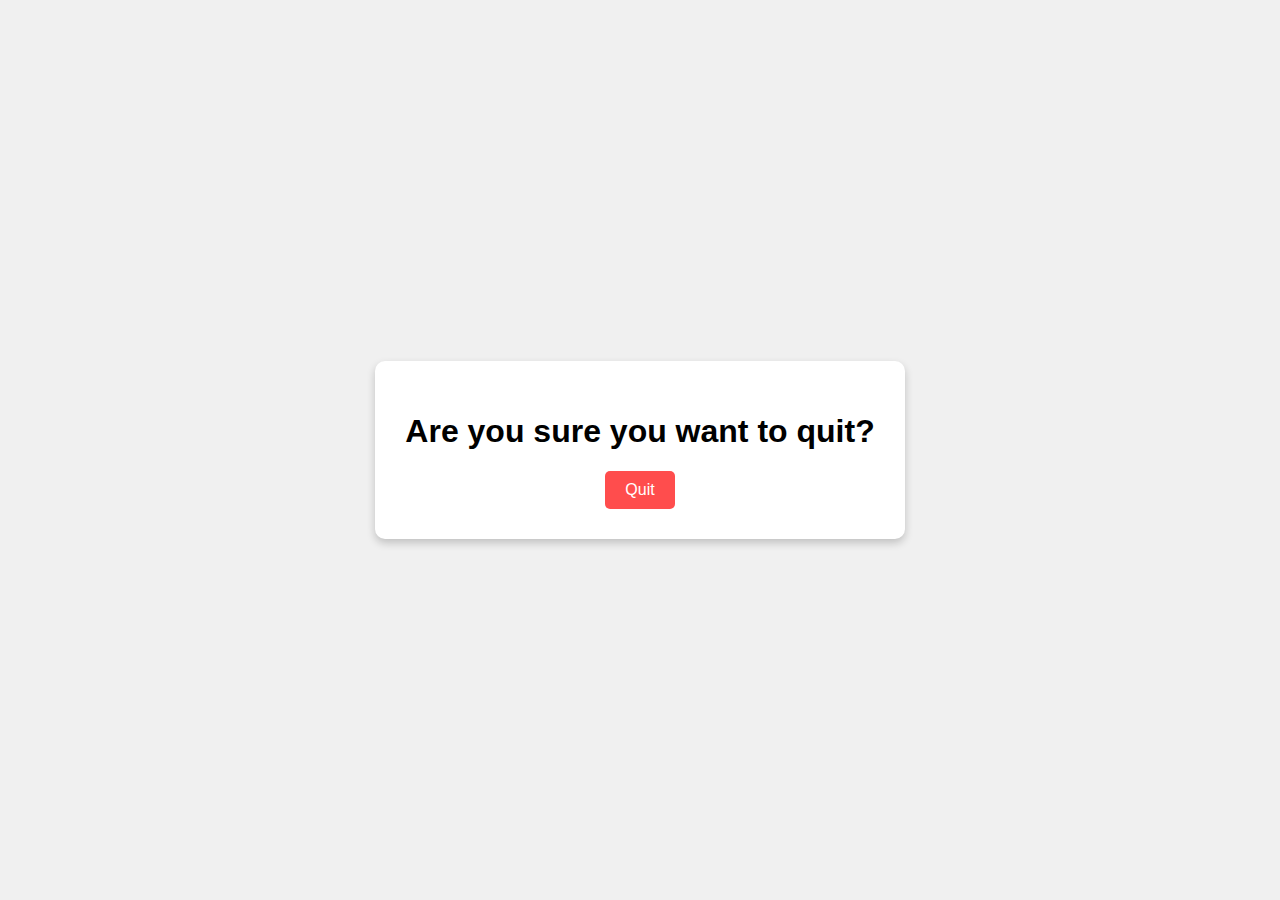
==== index.html @ a05f2f0c "no change" ====
<!DOCTYPE html>
<html lang="en">
<head>
    <meta charset="UTF-8">
    <meta name="viewport" content="width=device-width, initial-scale=1.0">
    <title>Quit App</title>
    <link rel="stylesheet" href="style.css">
</head>
<body>
    <div class="app-container">
        <h1>Are you sure you want to quit?</h1>
        <button id="quitButton" class="quit-btn">Quit</button>
    </div>

    <script src="script.js"></script>
</body>
</html>
---- style.css ----
body {
    font-family: Arial, sans-serif;
    background-color: #f0f0f0;
    display: flex;
    justify-content: center;
    align-items: center;
    height: 100vh;
    margin: 0;
}

.app-container {
    text-align: center;
    background-color: #fff;
    padding: 30px;
    border-radius: 10px;
    box-shadow: 0 4px 8px rgba(0, 0, 0, 0.2);
}

.quit-btn {
    padding: 10px 20px;
    font-size: 16px;
    background-color: #ff4d4d;
    color: white;
    border: none;
    border-radius: 5px;
    cursor: pointer;
    transition: background-color 0.3s;
}

.quit-btn:hover {
    background-color: #ff0000;
}
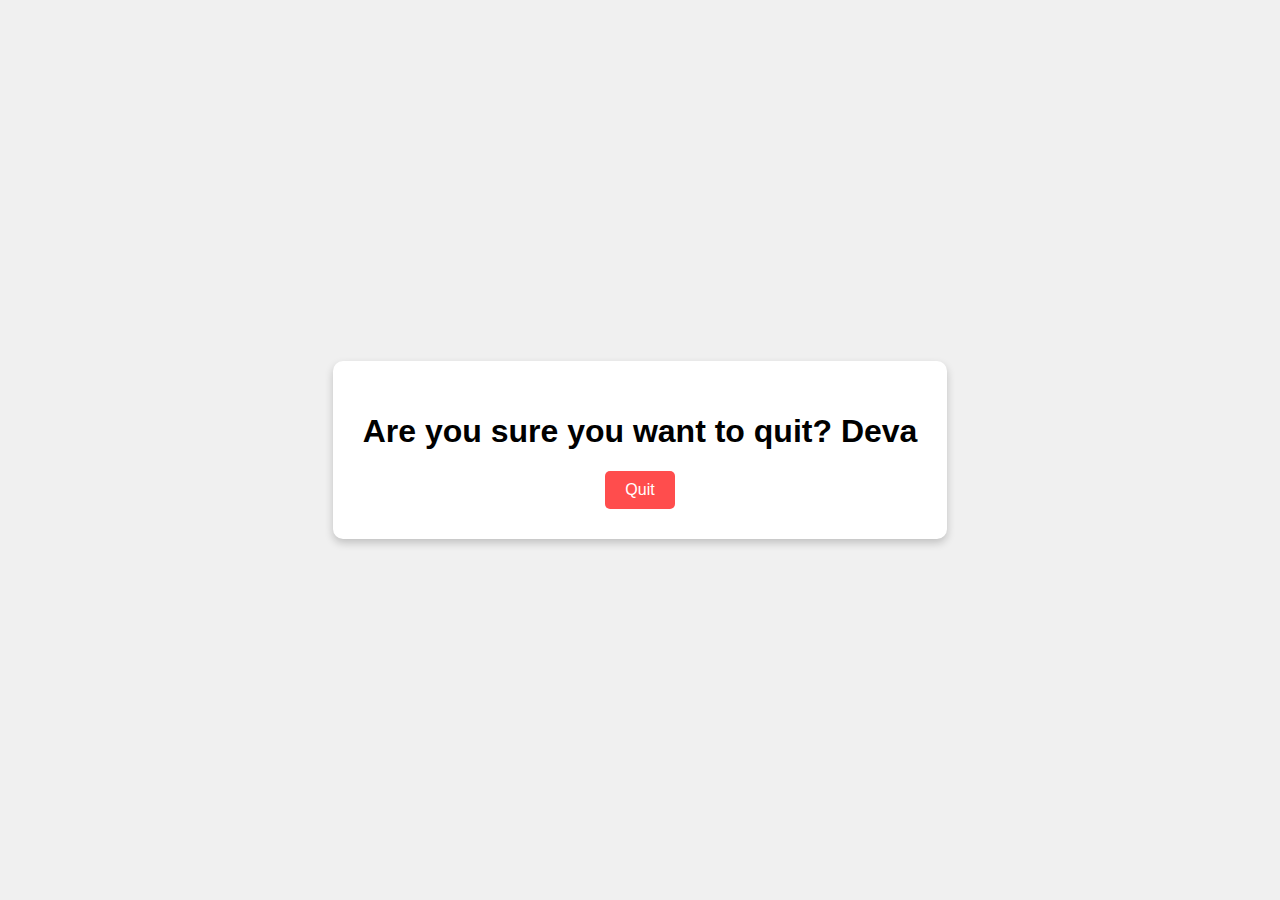
==== commit ef4613b3: "add tag" ====
--- a/index.html
+++ b/index.html
@@ -8,7 +8,7 @@
 </head>
 <body>
     <div class="app-container">
-        <h1>Are you sure you want to quit?</h1>
+        <h1>Are you sure you want to quit? Deva</h1>
         <button id="quitButton" class="quit-btn">Quit</button>
     </div>
 
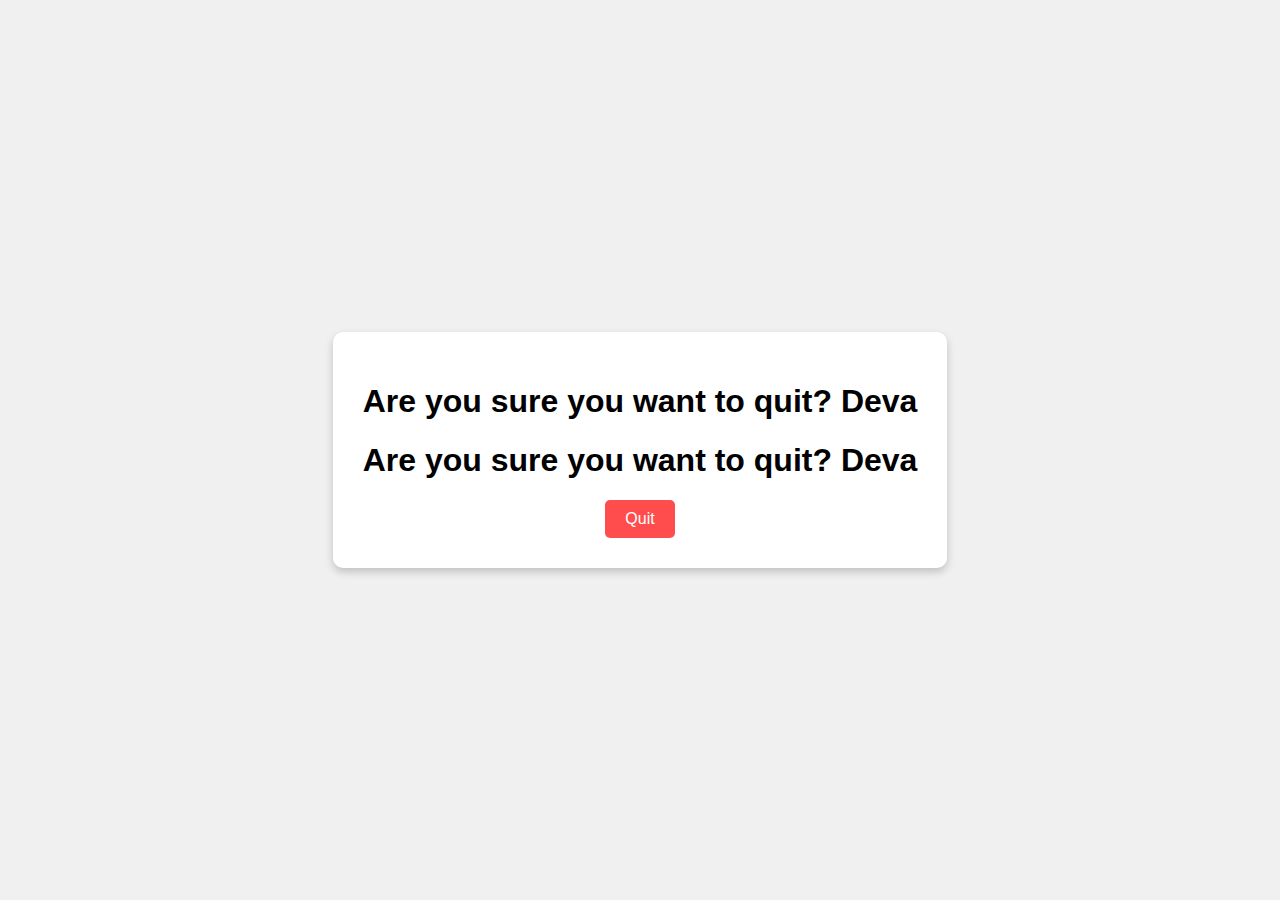
==== commit 8f81d411: "add text file" ====
--- a/index.html
+++ b/index.html
@@ -9,6 +9,7 @@
 <body>
     <div class="app-container">
         <h1>Are you sure you want to quit? Deva</h1>
+        <h1>Are you sure you want to quit? Deva</h1>
         <button id="quitButton" class="quit-btn">Quit</button>
     </div>
 
